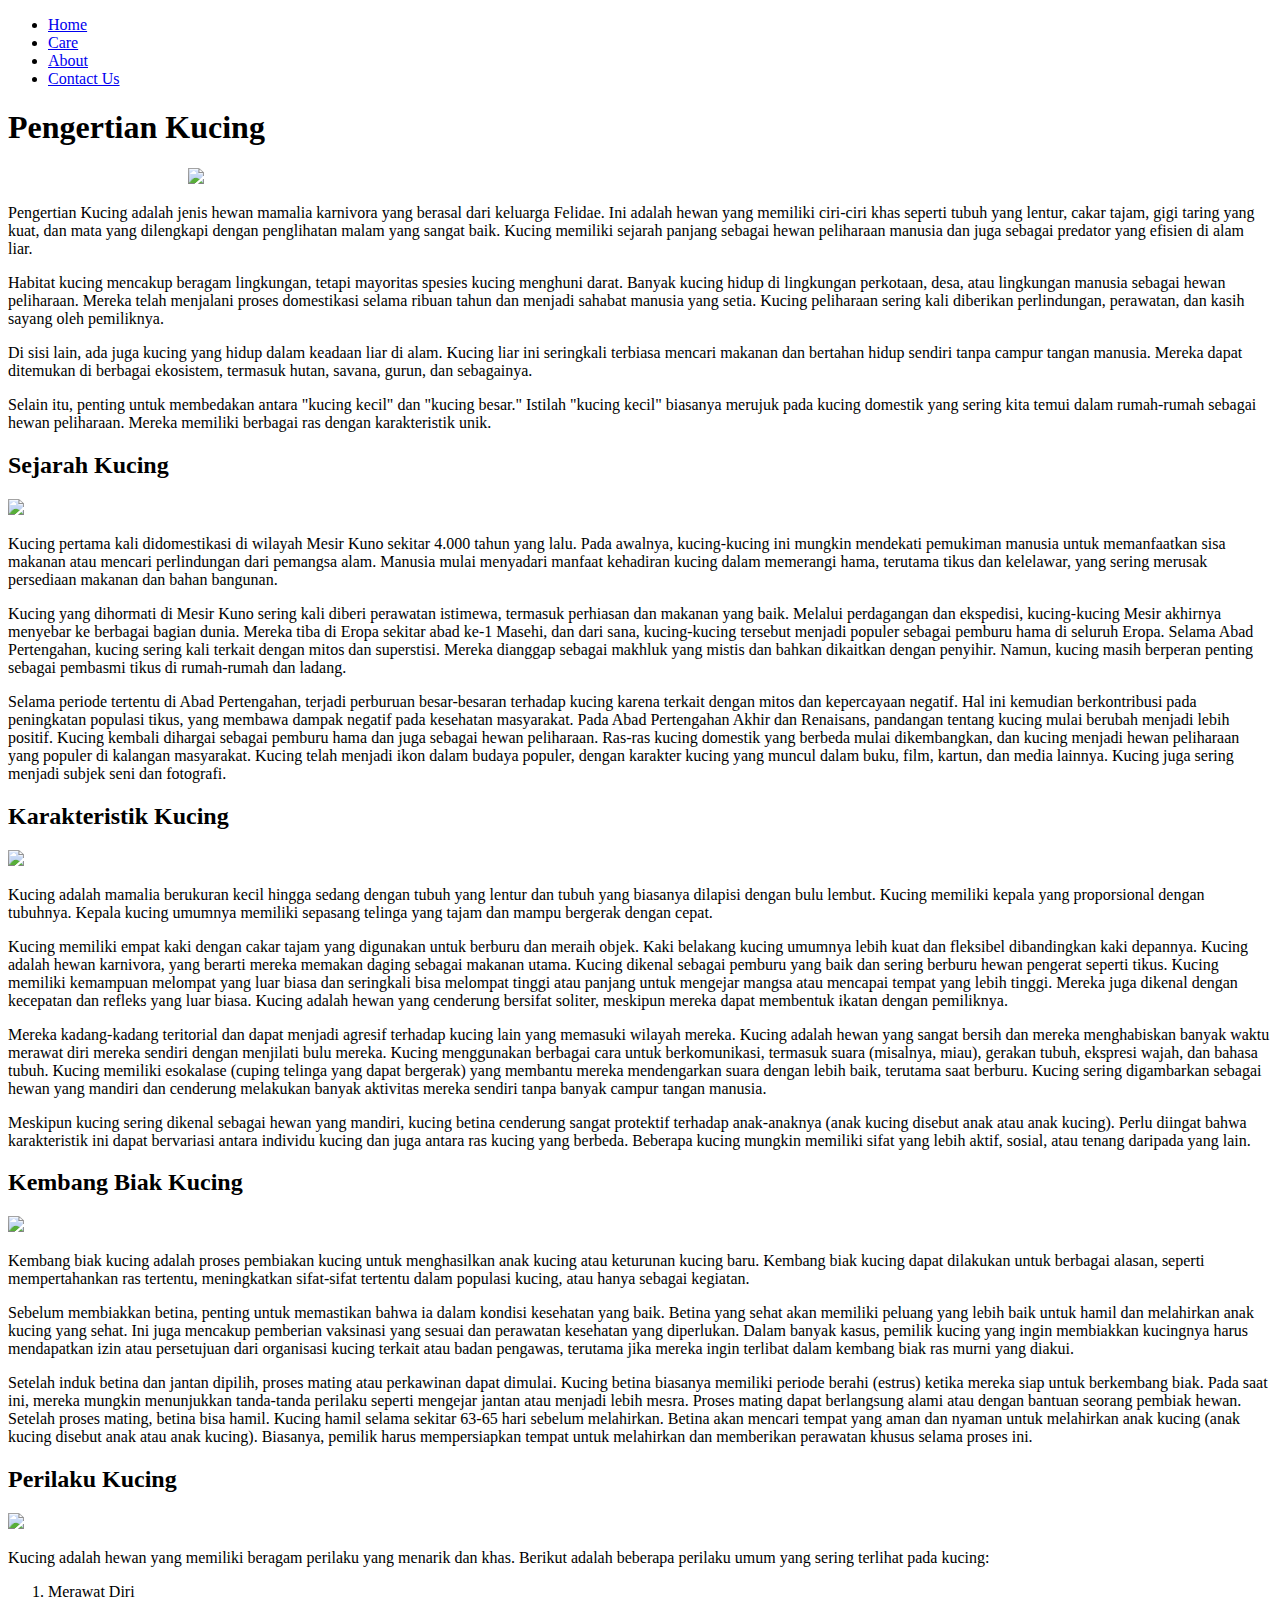
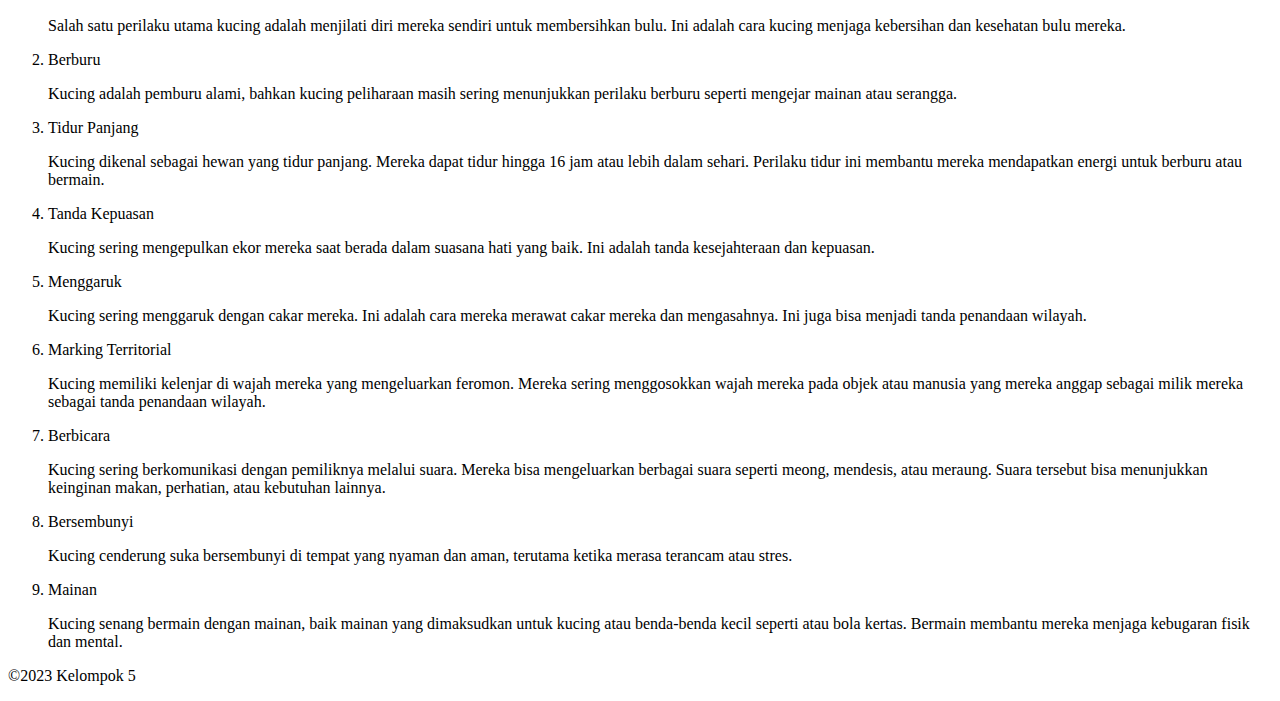
==== index.html @ 00f06fb2 "Update index.html" ====
<!DOCTYPE html>
<html>

<Head>
    <title>Website Pawpet kelompok 5</title>
    <link rel="stylesheet" href="Home.css">
</Head>  

<body>
    <div class="nav">
        <ul>
            <li><a href=index.html>Home</a></li>
            <li><a href=Care.html>Care</a></li>
            <li><a href=About.html>About</a></li>
            <li><a href=Contact.html>Contact Us</a></li>
        </ul>
    </div>

    <header>
        <h1>Pengertian Kucing</h1>
    </header>
    
    <section>
        <img src="Image/kucing7.jpg" id="gambar" class="gambar" style="width: 500px; margin-left: 180px;">
        <p> Pengertian Kucing adalah jenis hewan mamalia karnivora yang berasal dari keluarga Felidae. 
            Ini adalah hewan yang memiliki ciri-ciri khas seperti tubuh yang lentur, cakar tajam, gigi 
            taring yang kuat, dan mata yang dilengkapi dengan penglihatan malam yang sangat baik. Kucing 
            memiliki sejarah panjang sebagai hewan peliharaan manusia dan juga sebagai predator yang 
            efisien di alam liar. </p>
        <p>Habitat kucing mencakup beragam lingkungan, tetapi mayoritas spesies kucing menghuni darat. 
            Banyak kucing hidup di lingkungan perkotaan, desa, atau lingkungan manusia sebagai hewan 
            peliharaan. Mereka telah menjalani proses domestikasi selama ribuan tahun dan menjadi sahabat 
            manusia yang setia. Kucing peliharaan sering kali diberikan perlindungan, perawatan, dan kasih 
            sayang oleh pemiliknya.</p>
        <p>Di sisi lain, ada juga kucing yang hidup dalam keadaan liar di alam. Kucing liar ini seringkali 
            terbiasa mencari makanan dan bertahan hidup sendiri tanpa campur tangan manusia. Mereka dapat 
            ditemukan di berbagai ekosistem, termasuk hutan, savana, gurun, dan sebagainya.</p>
        <p>Selain itu, penting untuk membedakan antara "kucing kecil" dan "kucing besar." Istilah "kucing kecil" 
            biasanya merujuk pada kucing domestik yang sering kita temui dalam rumah-rumah sebagai hewan peliharaan. 
            Mereka memiliki berbagai ras dengan karakteristik unik.</p>
    </section>

    <section>
        <h2>Sejarah Kucing</h2>
         <img src="Image/kucing8.jpg" id="gambar2" style="width: 400px;">
        <p>Kucing pertama kali didomestikasi di wilayah Mesir Kuno sekitar 4.000 tahun yang lalu. Pada awalnya, 
            kucing-kucing ini mungkin mendekati pemukiman manusia untuk memanfaatkan sisa makanan atau mencari 
            perlindungan dari pemangsa alam. Manusia mulai menyadari manfaat kehadiran kucing dalam memerangi hama, 
            terutama tikus dan kelelawar, yang sering merusak persediaan makanan dan bahan bangunan.</p>
        <p>Kucing yang dihormati di Mesir Kuno sering kali diberi perawatan istimewa, termasuk perhiasan dan makanan 
            yang baik. Melalui perdagangan dan ekspedisi, kucing-kucing Mesir akhirnya menyebar ke berbagai bagian dunia. 
            Mereka tiba di Eropa sekitar abad ke-1 Masehi, dan dari sana, kucing-kucing tersebut menjadi populer sebagai 
            pemburu hama di seluruh Eropa. Selama Abad Pertengahan, kucing sering kali terkait dengan mitos dan superstisi. 
            Mereka dianggap sebagai makhluk yang mistis dan bahkan dikaitkan dengan penyihir. Namun, kucing masih berperan 
            penting sebagai pembasmi tikus di rumah-rumah dan ladang.</p>
        <p>Selama periode tertentu di Abad Pertengahan, terjadi perburuan besar-besaran terhadap kucing karena terkait 
            dengan mitos dan kepercayaan negatif. Hal ini kemudian berkontribusi pada peningkatan populasi tikus, yang 
            membawa dampak negatif pada kesehatan masyarakat. Pada Abad Pertengahan Akhir dan Renaisans, pandangan tentang 
            kucing mulai berubah menjadi lebih positif. Kucing kembali dihargai sebagai pemburu hama dan juga sebagai hewan 
            peliharaan. Ras-ras kucing domestik yang berbeda mulai dikembangkan, dan kucing menjadi hewan peliharaan yang 
            populer di kalangan masyarakat. Kucing telah menjadi ikon dalam budaya populer, dengan karakter kucing yang 
            muncul dalam buku, film, kartun, dan media lainnya. Kucing juga sering menjadi subjek seni dan fotografi.</p>
    </section>

    <section>
        <h2>Karakteristik Kucing</h2>
        <img src="Image/kucing9.jpg" id="gambar3" style="width: 350px;">
        <p>Kucing adalah mamalia berukuran kecil hingga sedang dengan tubuh yang lentur dan tubuh yang biasanya
             dilapisi dengan bulu lembut. Kucing memiliki kepala yang proporsional dengan tubuhnya. 
             Kepala kucing umumnya memiliki sepasang telinga yang tajam dan mampu bergerak dengan cepat.</p>
        <p>Kucing memiliki empat kaki dengan cakar tajam yang digunakan untuk berburu dan meraih objek. Kaki belakang 
            kucing umumnya lebih kuat dan fleksibel dibandingkan kaki depannya. Kucing adalah hewan karnivora, yang 
            berarti mereka memakan daging sebagai makanan utama. Kucing dikenal sebagai pemburu yang baik dan sering 
            berburu hewan pengerat seperti tikus. Kucing memiliki kemampuan melompat yang luar biasa dan seringkali 
            bisa melompat tinggi atau panjang untuk mengejar mangsa atau mencapai tempat yang lebih tinggi. Mereka 
            juga dikenal dengan kecepatan dan refleks yang luar biasa. Kucing adalah hewan yang cenderung bersifat 
            soliter, meskipun mereka dapat membentuk ikatan dengan pemiliknya. </p>
       <p>Mereka kadang-kadang teritorial dan dapat menjadi agresif terhadap kucing lain yang memasuki wilayah mereka. 
            Kucing adalah hewan yang sangat bersih dan mereka menghabiskan banyak waktu merawat diri mereka sendiri 
            dengan menjilati bulu mereka. Kucing menggunakan berbagai cara untuk berkomunikasi, termasuk suara 
            (misalnya, miau), gerakan tubuh, ekspresi wajah, dan bahasa tubuh. Kucing memiliki esokalase (cuping 
            telinga yang dapat bergerak) yang membantu mereka mendengarkan suara dengan lebih baik, terutama saat berburu. 
            Kucing sering digambarkan sebagai hewan yang mandiri dan cenderung melakukan banyak aktivitas mereka 
            sendiri tanpa banyak campur tangan manusia. </p>
        <p>Meskipun kucing sering dikenal sebagai hewan yang mandiri, kucing betina cenderung sangat protektif 
            terhadap anak-anaknya (anak kucing disebut anak atau anak kucing). Perlu diingat bahwa karakteristik ini 
            dapat bervariasi antara individu kucing dan juga antara ras kucing yang berbeda. Beberapa kucing mungkin 
            memiliki sifat yang lebih aktif, sosial, atau tenang daripada yang lain.</p>
    </section>

    <section>
        <h2>Kembang Biak Kucing</h2>
        <img src="Image/kucing10.jpg" id="gambar4" style="width: 350px;">
        <p>Kembang biak kucing adalah proses pembiakan kucing untuk menghasilkan anak kucing atau 
            keturunan kucing baru. Kembang biak kucing dapat dilakukan untuk berbagai alasan, seperti 
            mempertahankan ras tertentu, meningkatkan sifat-sifat tertentu dalam populasi kucing, 
            atau hanya sebagai kegiatan.</p>
        <p>Sebelum membiakkan betina, penting untuk memastikan bahwa ia dalam kondisi kesehatan yang baik. 
            Betina yang sehat akan memiliki peluang yang lebih baik untuk hamil dan melahirkan anak kucing 
            yang sehat. Ini juga mencakup pemberian vaksinasi yang sesuai dan perawatan kesehatan yang 
            diperlukan. Dalam banyak kasus, pemilik kucing yang ingin membiakkan kucingnya harus mendapatkan 
            izin atau persetujuan dari organisasi kucing terkait atau badan pengawas, terutama jika mereka 
            ingin terlibat dalam kembang biak ras murni yang diakui.</p>
        <p>Setelah induk betina dan jantan dipilih, proses mating atau perkawinan dapat dimulai. Kucing 
            betina biasanya memiliki periode berahi (estrus) ketika mereka siap untuk berkembang biak. 
            Pada saat ini, mereka mungkin menunjukkan tanda-tanda perilaku seperti mengejar jantan atau 
            menjadi lebih mesra. Proses mating dapat berlangsung alami atau dengan bantuan seorang pembiak 
            hewan. Setelah proses mating, betina bisa hamil. Kucing hamil selama sekitar 63-65 hari sebelum 
            melahirkan. Betina akan mencari tempat yang aman dan nyaman untuk melahirkan anak kucing (anak 
            kucing disebut anak atau anak kucing). Biasanya, pemilik harus mempersiapkan tempat untuk melahirkan 
            dan memberikan perawatan khusus selama proses ini.</p>
    </section>

    <section>
        <h2>Perilaku Kucing</h2>
        <img src="Image/kucing11.jpg" id="gambar5" style="width: 350px;">
        <p>Kucing adalah hewan yang memiliki beragam perilaku yang menarik dan khas. Berikut adalah beberapa 
            perilaku umum yang sering terlihat pada kucing:</p>
        <ol>
            <li>Merawat Diri</li>
            <p>Salah satu perilaku utama kucing adalah menjilati diri mereka sendiri untuk membersihkan bulu. 
                Ini adalah cara kucing menjaga kebersihan dan kesehatan bulu mereka.</p>
            <li>Berburu</li>
            <p>Kucing adalah pemburu alami, bahkan kucing peliharaan masih sering menunjukkan perilaku berburu 
                seperti mengejar mainan atau serangga.</p>
            <li>Tidur Panjang</li>
            <p>Kucing dikenal sebagai hewan yang tidur panjang. Mereka dapat tidur hingga 16 jam atau lebih dalam 
                sehari. Perilaku tidur ini membantu mereka mendapatkan energi untuk berburu atau bermain.</p>
            <li>Tanda Kepuasan</li>
            <p>Kucing sering mengepulkan ekor mereka saat berada dalam suasana hati yang baik. Ini adalah tanda 
                kesejahteraan dan kepuasan.</p>
            <li>Menggaruk</li>
            <p>Kucing sering menggaruk dengan cakar mereka. Ini adalah cara mereka merawat cakar mereka dan mengasahnya. 
                Ini juga bisa menjadi tanda penandaan wilayah.</p>
            <li>Marking Territorial</li>
            <p>Kucing memiliki kelenjar di wajah mereka yang mengeluarkan feromon. Mereka sering menggosokkan wajah mereka 
                pada objek atau manusia yang mereka anggap sebagai milik mereka sebagai tanda penandaan wilayah.</p>
            <li>Berbicara</li>
            <p>Kucing sering berkomunikasi dengan pemiliknya melalui suara. Mereka bisa mengeluarkan berbagai suara seperti 
                meong, mendesis, atau meraung. Suara tersebut bisa menunjukkan keinginan makan, perhatian, atau kebutuhan lainnya.</p>
            <li>Bersembunyi</li>
            <p>Kucing cenderung suka bersembunyi di tempat yang nyaman dan aman, terutama ketika merasa terancam atau stres.</p>
            <li>Mainan</li>
            <p>Kucing senang bermain dengan mainan, baik mainan yang dimaksudkan untuk kucing atau benda-benda kecil seperti 
                atau bola kertas. Bermain membantu mereka menjaga kebugaran fisik dan mental.</p>
        </ol>
    </section>
</body>

<footer>
    <p>©2023 Kelompok 5</p>
</footer>

    <script src="Home.js"></script>
</html>
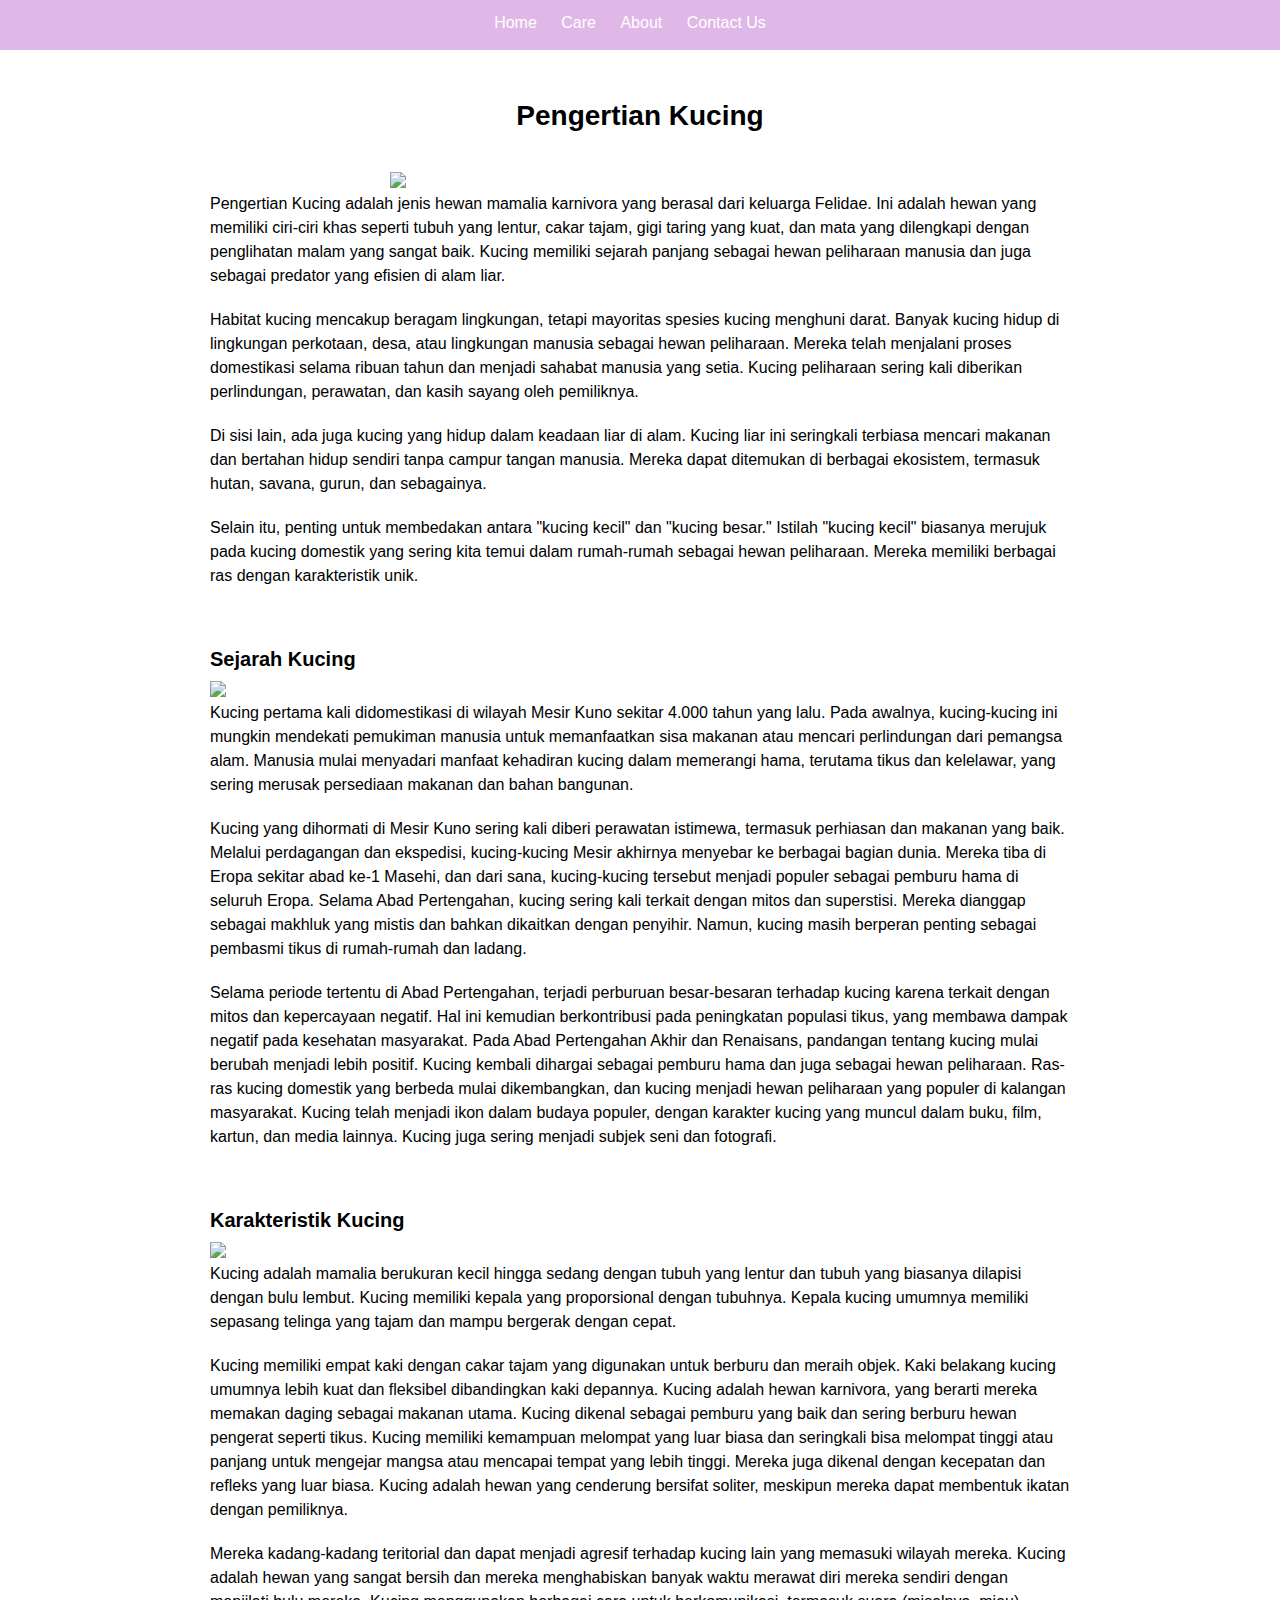
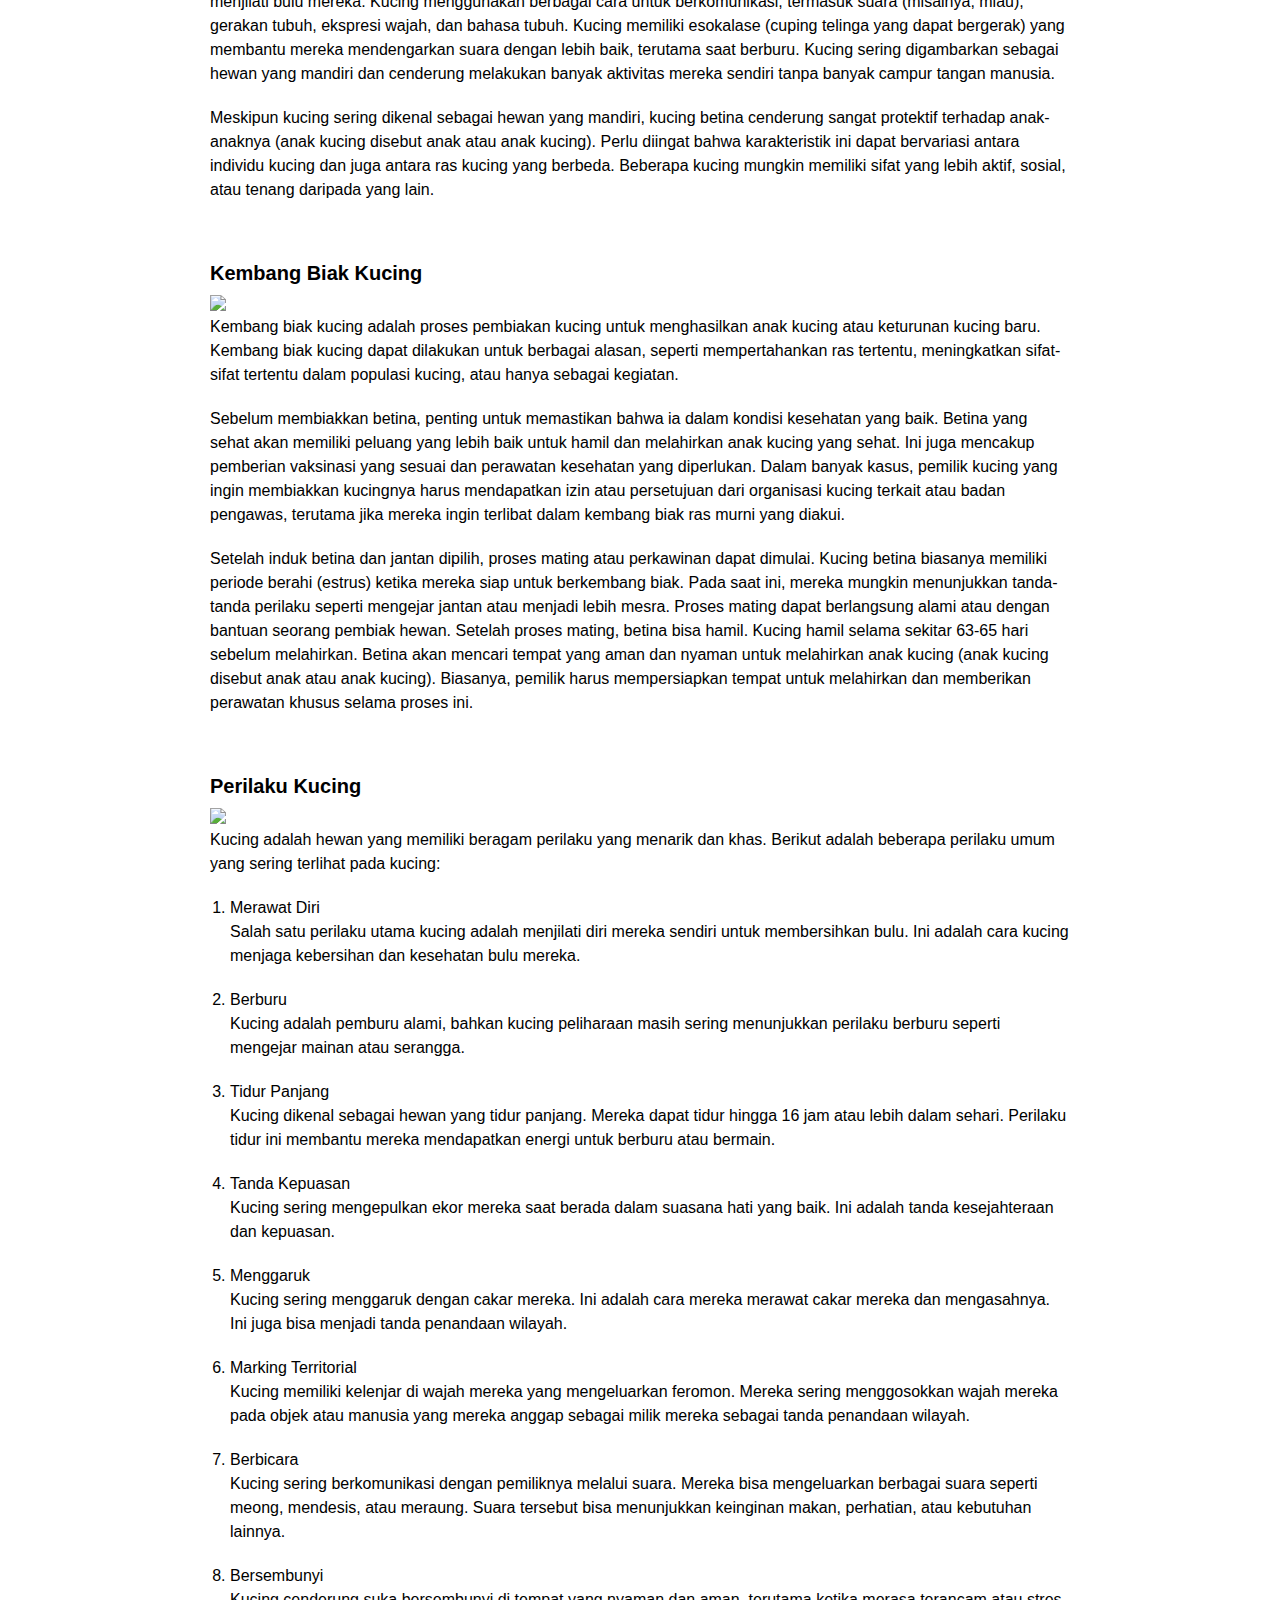
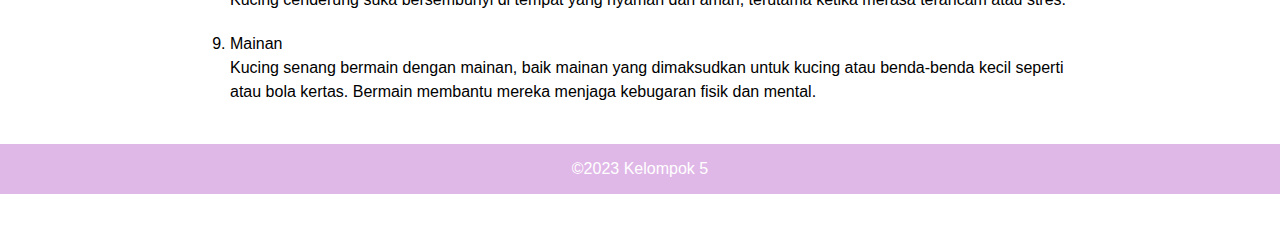
==== commit 01c32d1f: "Add files via upload" ====
--- a/index.html
+++ b/index.html
@@ -42,7 +42,7 @@
 
     <section>
         <h2>Sejarah Kucing</h2>
-         <img src="Image/kucing8.jpg" id="gambar2" style="width: 400px;">
+        <img src="Image/kucing8.jpg" id="gambar2" style="width: 400px;">
         <p>Kucing pertama kali didomestikasi di wilayah Mesir Kuno sekitar 4.000 tahun yang lalu. Pada awalnya, 
             kucing-kucing ini mungkin mendekati pemukiman manusia untuk memanfaatkan sisa makanan atau mencari 
             perlindungan dari pemangsa alam. Manusia mulai menyadari manfaat kehadiran kucing dalam memerangi hama, 
@@ -151,5 +151,5 @@
     <p>©2023 Kelompok 5</p>
 </footer>
 
-    <script src="Home.js"></script>
-</html>
+<script src="Home.js"></script>
+</html>--- a/Home.css
+++ b/Home.css
@@ -0,0 +1,97 @@
+/* Reset CSS */
+* {
+    margin: 0;
+    padding: 0;
+    box-sizing: border-box;
+}
+
+/* Styling body */
+body {
+    background-color: rgb(255, 255, 255);
+    font-family: Arial, sans-serif;
+    margin-bottom: 50px; /* Memberikan ruang untuk footer */
+}
+
+#gambar,#gambar2,#gambar3,#gambar4,#gambar5 {
+    transition: transform 0.5s;
+}
+
+/* Styling navigation */
+.nav {
+    position: fixed;
+    top: 0;
+    width: 100%;
+    height: 50px;
+    background-color: rgb(223, 184, 231);
+    z-index: 100; /* Untuk memastikan elemen navigasi di atas elemen lainnya */
+}
+
+.nav ul {
+    list-style: none;
+    text-align: center;
+    padding: 0;
+}
+
+.nav ul li {
+    display: inline-block;
+    line-height: 45px;
+    margin-right: 20px;
+}
+
+.nav ul li a {
+    color: #fff;
+    text-decoration: none;
+}
+
+.nav ul li a:hover {
+    color: black;
+}
+
+/* Styling header */
+header {
+    text-align: center;
+    margin-top: 100px;
+}
+
+header h1 {
+    font-size: 28px;
+    margin-bottom: 20px;
+    color: #000000;
+}
+
+/* Styling sections */
+section {
+    max-width: 900px;
+    margin: 0 auto;
+    padding: 20px;
+}
+
+section h2 {
+    font-size: 20px;
+    margin-bottom: 10px;
+    color: #000000;
+}
+
+section p {
+    font-size: 16px;
+    line-height: 1.5;
+    margin-bottom: 20px;
+}
+
+section ol {
+    font-size: 16px;
+    line-height: 1.5;
+    margin-bottom: 20px;
+    padding-left: 20px;
+    list-style-type: decimal;
+}
+footer {
+    bottom: 0;
+    left: 0;
+    width: 100%;
+    height: 50px;
+    background-color: rgb(223, 184, 231);
+    text-align: center;
+    line-height: 50px;
+    color: #fff;
+}
